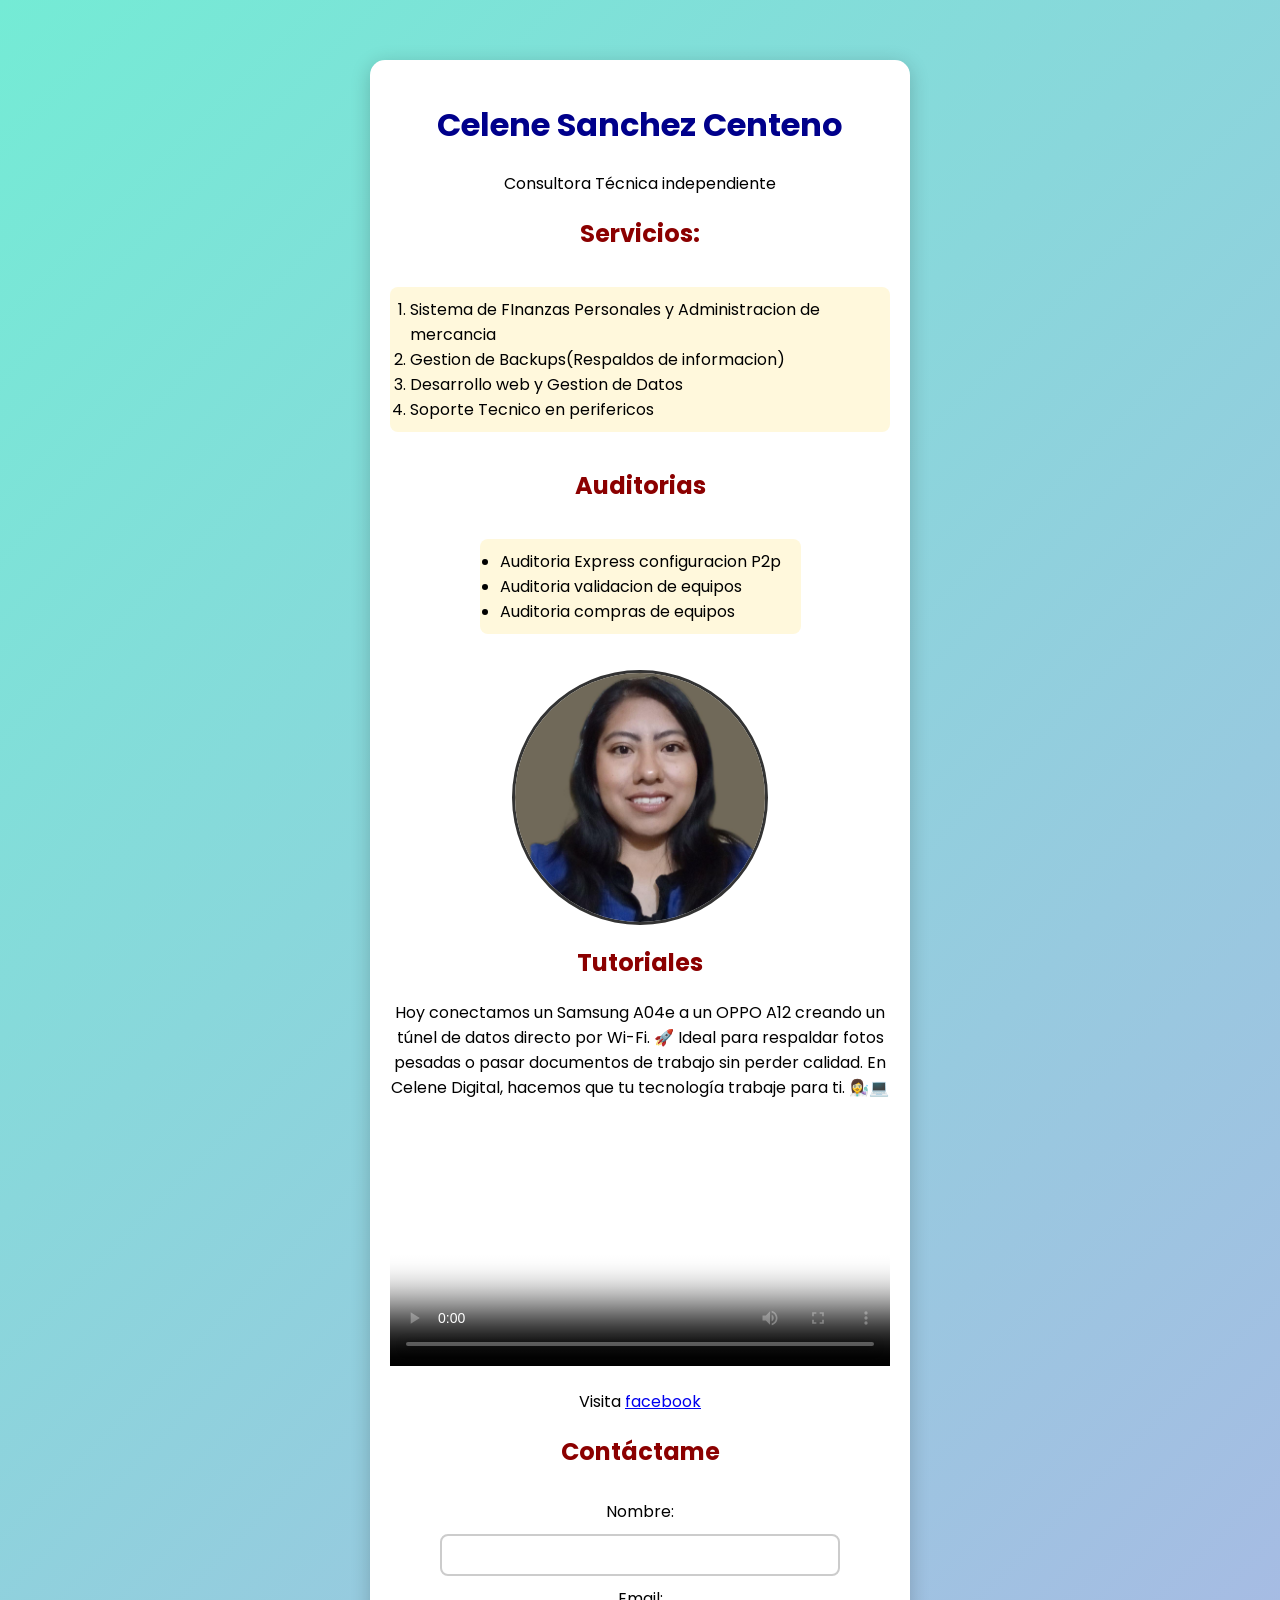
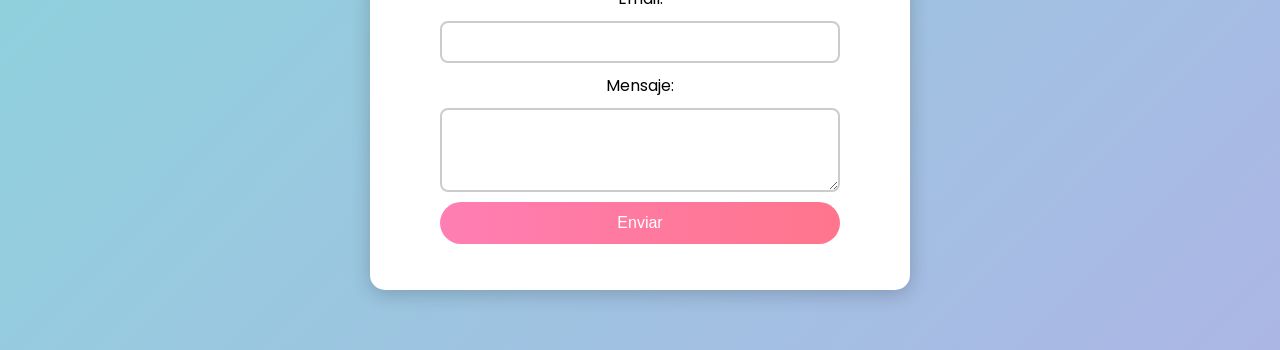
==== index.html @ c9c01e7f "Revision ruta video" ====
<!DOCTYPE html>
<html lang="en">
<head>
    <meta charset="UTF-8">
    <title>Perfil</title>
    <link rel="stylesheet" href="css/style.css">
    <link rel="preconnect" href="https://fonts.googleapis.com">
    <link rel="preconnect" href="https://fonts.gstatic.com" crossorigin>
    <link href="https://fonts.googleapis.com/css2?family=Libertinus+Keyboard&family=Poppins:ital,wght@0,100;0,200;0,300;0,400;0,500;0,600;0,700;0,800;0,900;1,100;1,200;1,300;1,400;1,500;1,600;1,700;1,800;1,900&display=swap" rel="stylesheet">
</head>

<body>
<div class="card">
    <h1>Celene Sanchez Centeno</h1>
    <p>Consultora Técnica independiente
        </p>

    <h2>Servicios:</h2>
    <ol>
        <li>Sistema de FInanzas Personales y Administracion de mercancia</li>
        <li>Gestion de Backups(Respaldos de informacion)</li>
        <li>Desarrollo web y Gestion de Datos</li>
        <li>Soporte Tecnico en perifericos</li>
    </ol>

    <h2>Auditorias</h2>
    <ul>
        <li>Auditoria Express configuracion P2p</li>
        <li>Auditoria validacion de equipos</li>
        <li>Auditoria compras de equipos</li>
    </ul>
    <img src="IMG\GitHub.jpg" alt="Mi foto">

    <h2>Tutoriales</h2>
        <p>
            Hoy conectamos un Samsung A04e a un OPPO A12 creando un túnel de datos directo por Wi-Fi. 🚀

            Ideal para respaldar fotos pesadas o pasar documentos de trabajo sin perder calidad.
            En Celene Digital, hacemos que tu tecnología trabaje para ti. 👩‍🔬💻
            </p>
        <video width="100%

" height="auto" controls poster="IMG\celulares.png">
            <source src="..Video\CompartirCelulares.mp4" type="video/mp4">
            Tu navegador no soporta el formato de video.
        </video>


    <p>Visita <a href="https://www.facebook.com" target="_blank">facebook</a></p>

    <h2>Contáctame</h2>
    <form id="contactForm" method="post">
        <label for="nombre">Nombre:</label>
        <input type="text" id="nombre" name="nombre" required>

        <label for="email">Email:</label>
        <input type="email" id="email" name="email" required>

        <label for="mensaje">Mensaje:</label>
        <textarea id="mensaje" name="mensaje" rows="4" required></textarea>

        <button type="submit">Enviar</button>
    </form>

    <p id="respuesta" class="mensaje"></p>

</div>
<script src="js/scripts.js"></script>
</body>
</html>
---- css/style.css ----
/* Fondo general y fuente */
body {
    background: linear-gradient(135deg, #74ebd5, #ACB6E5);
     font-family: 'Poppins', sans-serif;
    text-align: center;
    margin: 0;
    padding: 20px;
}

/* Título principal */
h1 {
    color: darkblue;
     font-family: 'Poppins', sans-serif;
        font-weight: 700; /* Negrita */
}

/* Subtítulos */
h2 {
    color: darkred;
    margin-top: 20px;
    font-family: 'Poppins', sans-serif;
     font-weight: 700;
}

/* Listas */
ol, ul {
    display: inline-block;
    text-align: left;
    padding: 10px 20px;
    background-color: #fff8dc;
    border-radius: 8px;
}

/* Imagen */
img {
    display: block;
    margin: 20px auto;
    border-radius: 50%;
    border: 3px solid #333;
     max-width: 50%;   /* Nunca será más ancha que su contenedor */
        height: auto;      /* Mantiene la proporción */
}

/* Formulario */
form {
    display: flex;
    flex-direction: column;
    align-items: stretch;  /* hace que los hijos respeten el ancho */
    gap: 10px;
    width: 100%;
    box-sizing: border-box;
    padding: 10px 0;
}

/* Inputs y textarea */
input,
textarea {
    width: 100%;
    padding: 10px;
    border: 2px solid #ccc;
    border-radius: 8px;
    font-size: 1em;
    box-sizing: border-box;
    transition: all 0.3s ease; /* transición suave */
}

/* Al pasar el cursor o enfocar el campo */
input:focus,
textarea:focus {
    border-color: #ff758c; /* color del borde */
    box-shadow: 0 0 8px rgba(255, 117, 140, 0.4); /* brillo suave */
    outline: none; /* quita el borde azul del navegador */
}

/* Botón */
button {
    background: linear-gradient(90deg, #ff7eb3, #ff758c);
    color: white;
    border: none;
    padding: 12px;
    border-radius: 25px;
    cursor: pointer;
    transition: all 0.3s ease;
    font-size: 1em;
}

/*Animacion del boton*/
button:hover {
    background: linear-gradient(90deg, #ff4b1f, #ff9068);
    transform: scale(1.05);
    box-shadow: 0 4px 10px rgba(255, 117, 140, 0.5);
}

.card {
    background: white;
    max-width: 500px;
    margin: 40px auto; /* Centrar */
    padding: 20px;
    border-radius: 15px; /* Bordes redondeados */
    box-shadow: 0px 4px 20px rgba(0, 0, 0, 0.2); /* Sombra */
}

.perfiles img {
    width: 150px;        /* Fuerza a todas a tener el mismo ancho */
    height: 150px;       /* Y el mismo alto */
    object-fit: cover;   /* Recorta la foto para que no se deforme */
    border-radius: 50%;  /* Hace el círculo perfecto */
    margin: 10px;
    border: 3px solid #333;
    display: inline-block;
}

.perfiles {
    display: grid;
    grid-template-columns: repeat(auto-fit, minmax(120px, 1fr));
    gap: 15px;
    margin: 20px 0;
}

/*RESPONSIVO*/
@media (min-width: 768px) {
    form {
        max-width: 400px;
        margin: 0 auto; /* Centra el formulario */
    }
}

/* Mensaje de respuesta */
.mensaje {
    text-align: center;
    font-weight: bold;
    color: #333;
    opacity: 0;
    transition: opacity 1s ease-in-out;
}

/* Clase visible que se aplicará con JS */
.mensaje.visible {
    opacity: 1;
}

.mensaje {
    text-align: center;
    font-weight: bold;
    color: #333;
    opacity: 0;
    transition: opacity 1s ease-in-out;
}

.mensaje.visible {
    opacity: 1;
}

.mensaje.error {
    color: red;
}

.mensaje.ok {
    color: green;
}
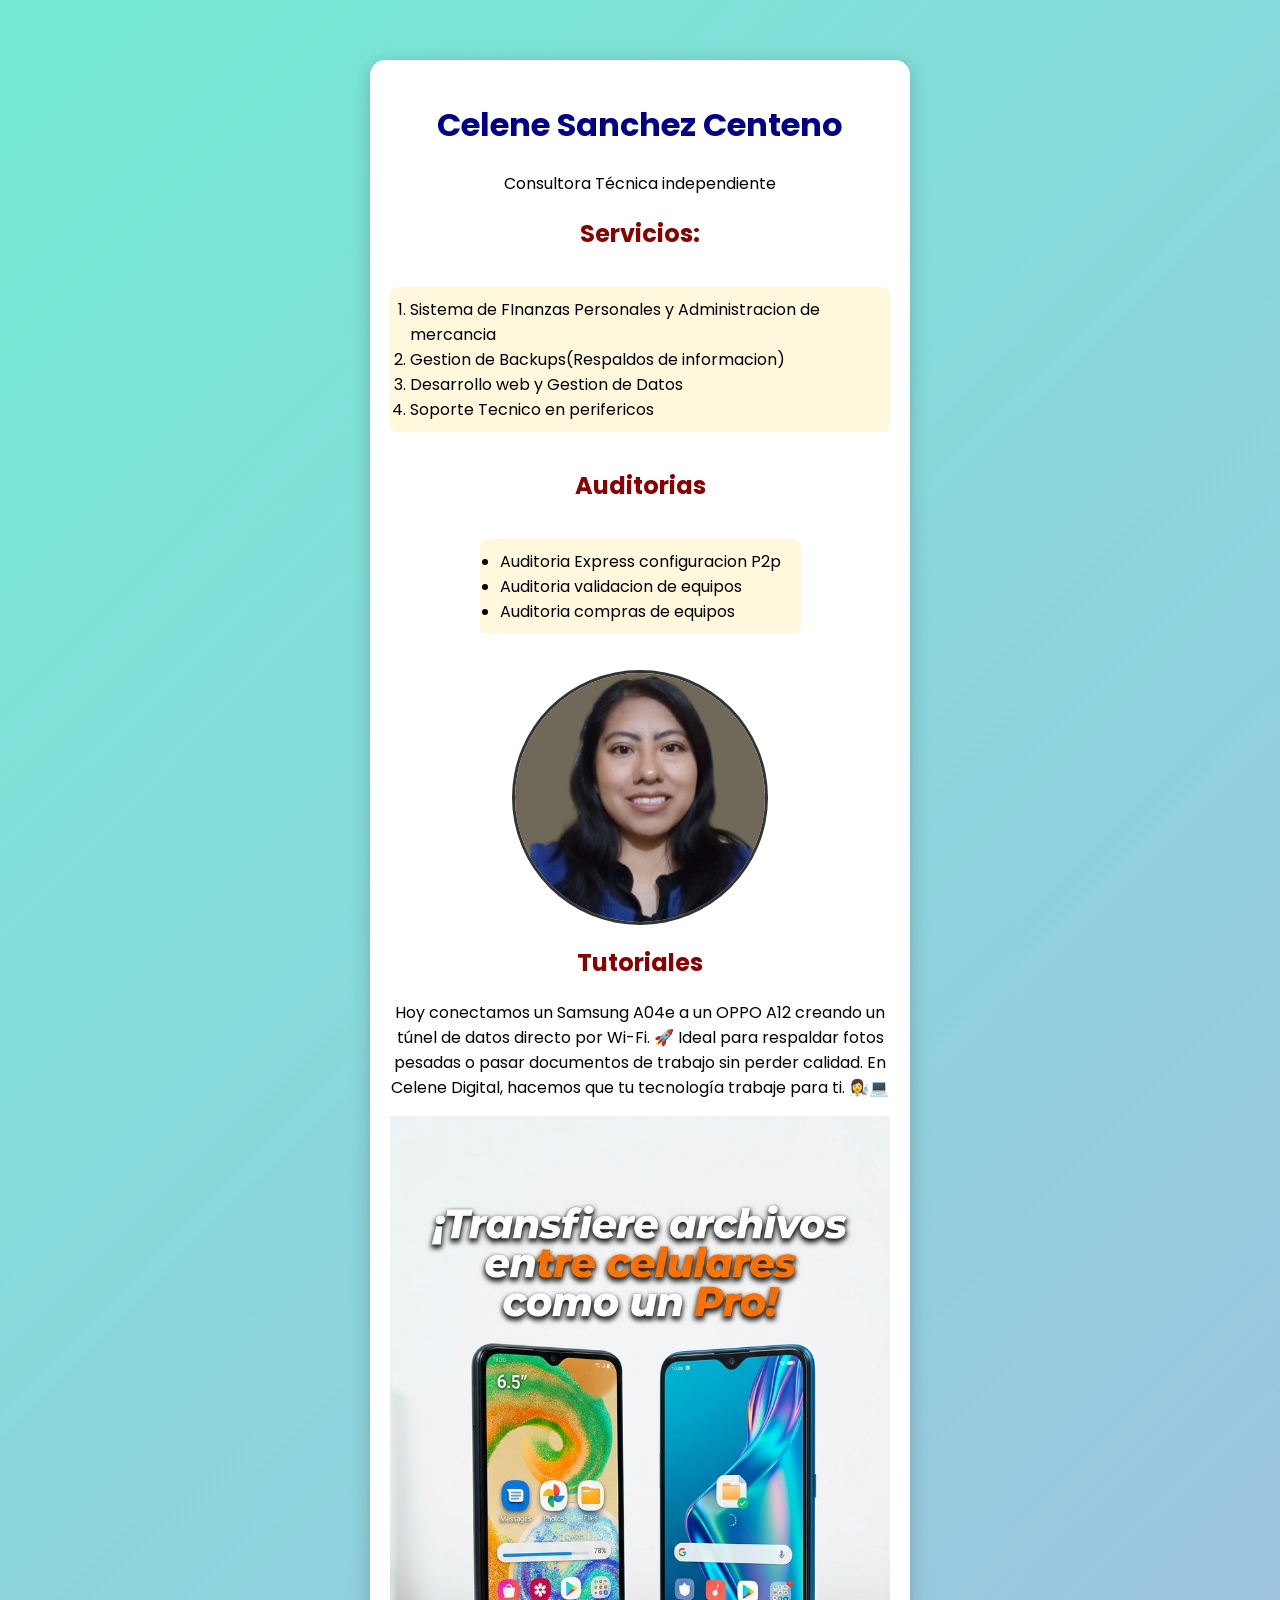
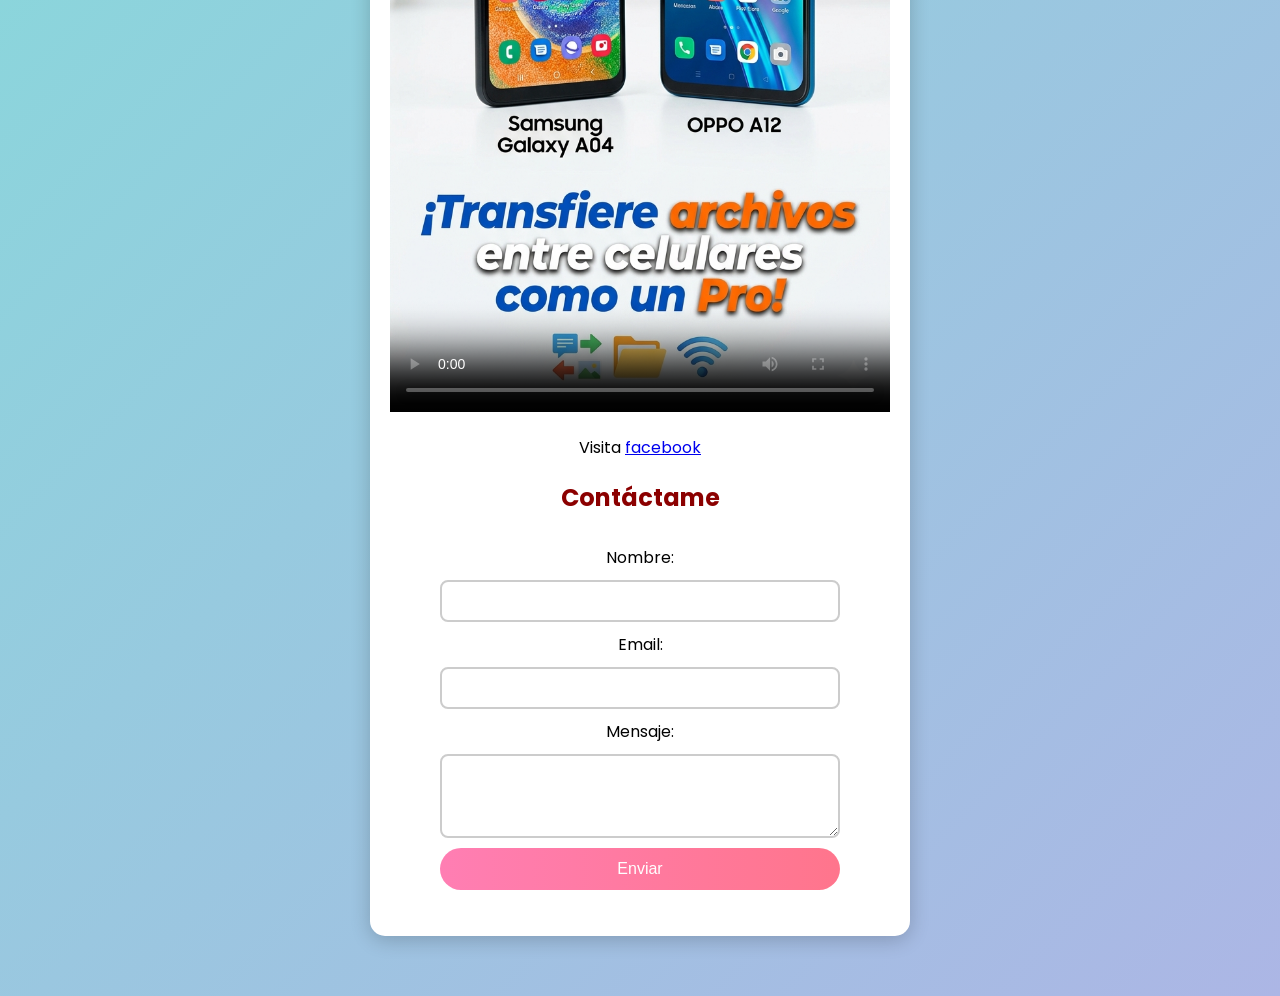
==== commit 280d9aed: "Revision ruta video 2" ====
--- a/index.html
+++ b/index.html
@@ -38,10 +38,8 @@
             Ideal para respaldar fotos pesadas o pasar documentos de trabajo sin perder calidad.
             En Celene Digital, hacemos que tu tecnología trabaje para ti. 👩‍🔬💻
             </p>
-        <video width="100%
-
-" height="auto" controls poster="IMG\celulares.png">
-            <source src="..Video\CompartirCelulares.mp4" type="video/mp4">
+        <video width="100%" height="auto" controls poster="IMG\celulares.png">
+            <source src="CompartirCelulares.mp4" type="video/mp4">
             Tu navegador no soporta el formato de video.
         </video>
 
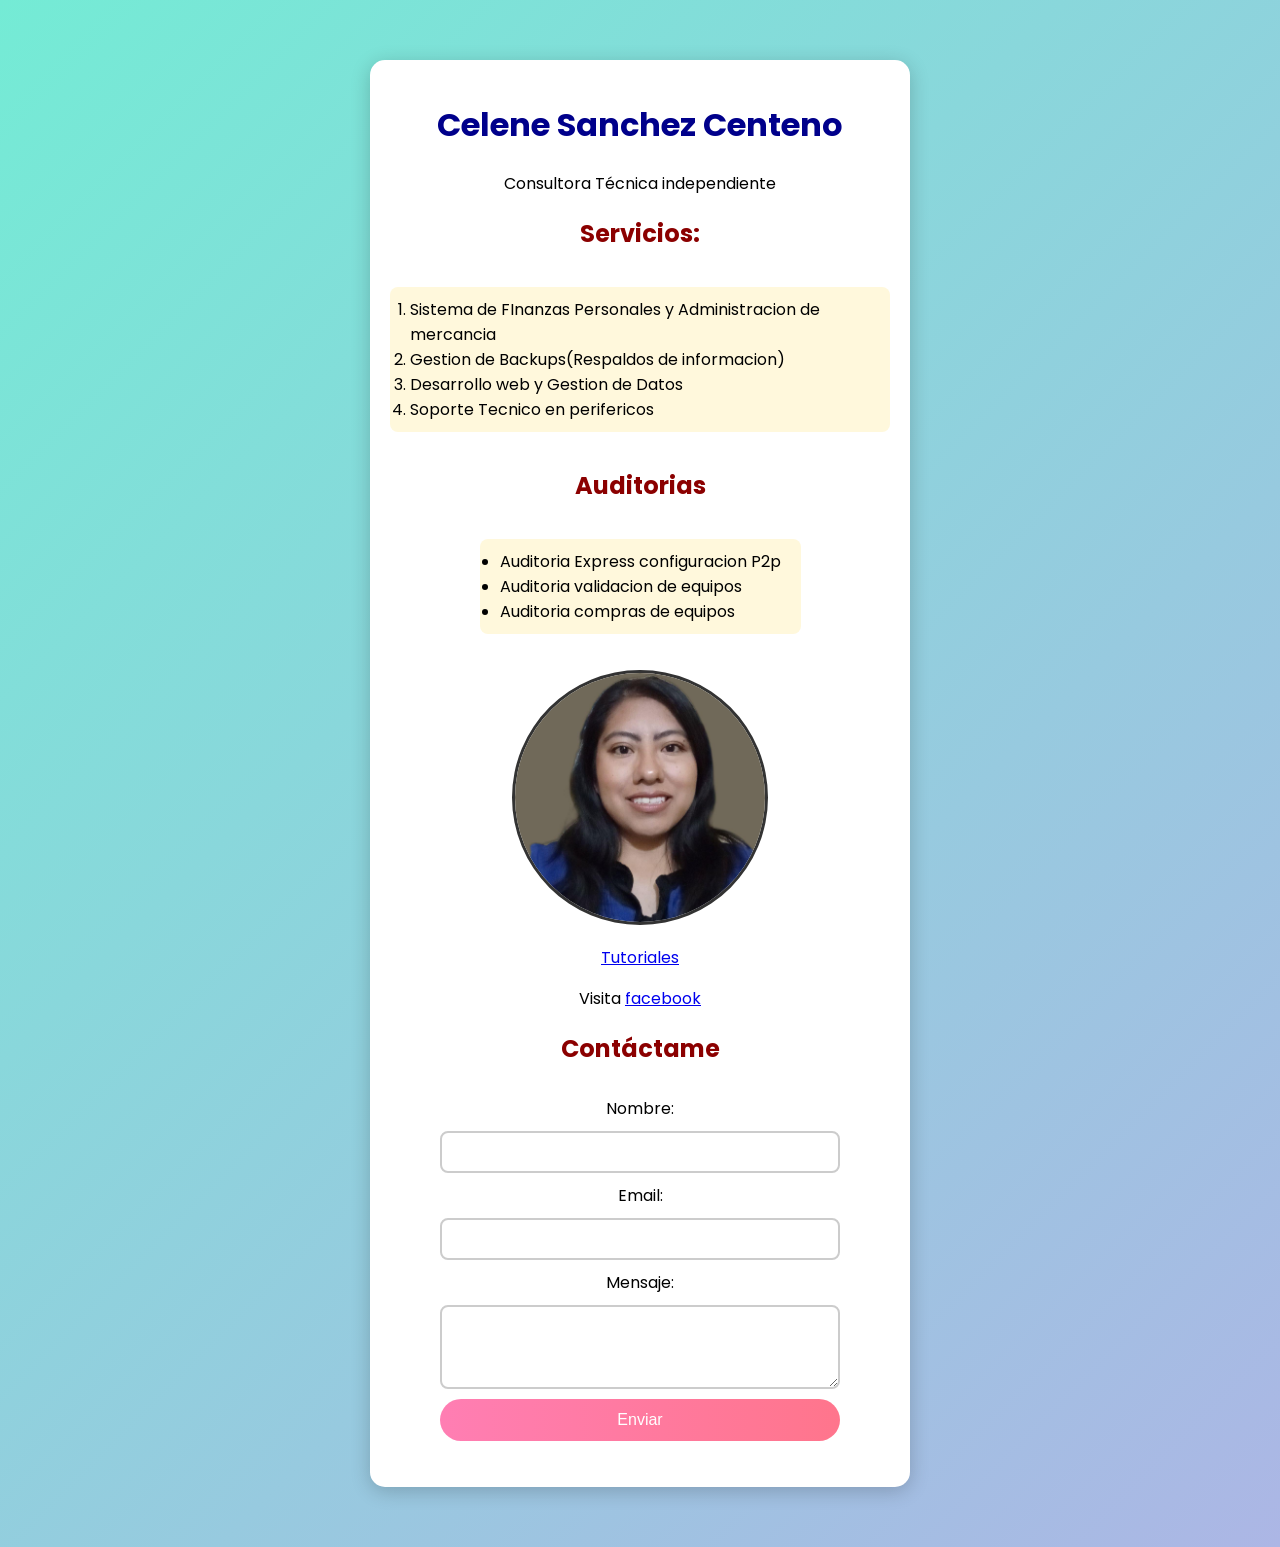
==== commit 43a1dc03: "Actualizacion tutoriales" ====
--- a/index.html
+++ b/index.html
@@ -31,18 +31,7 @@
     </ul>
     <img src="IMG\GitHub.jpg" alt="Mi foto">
 
-    <h2>Tutoriales</h2>
-        <p>
-            Hoy conectamos un Samsung A04e a un OPPO A12 creando un túnel de datos directo por Wi-Fi. 🚀
-
-            Ideal para respaldar fotos pesadas o pasar documentos de trabajo sin perder calidad.
-            En Celene Digital, hacemos que tu tecnología trabaje para ti. 👩‍🔬💻
-            </p>
-        <video width="100%" height="auto" controls poster="IMG\celulares.png">
-            <source src="CompartirCelulares.mp4" type="video/mp4">
-            Tu navegador no soporta el formato de video.
-        </video>
-
+    <a href="Tutoriales.html">Tutoriales</a>
 
     <p>Visita <a href="https://www.facebook.com" target="_blank">facebook</a></p>
 
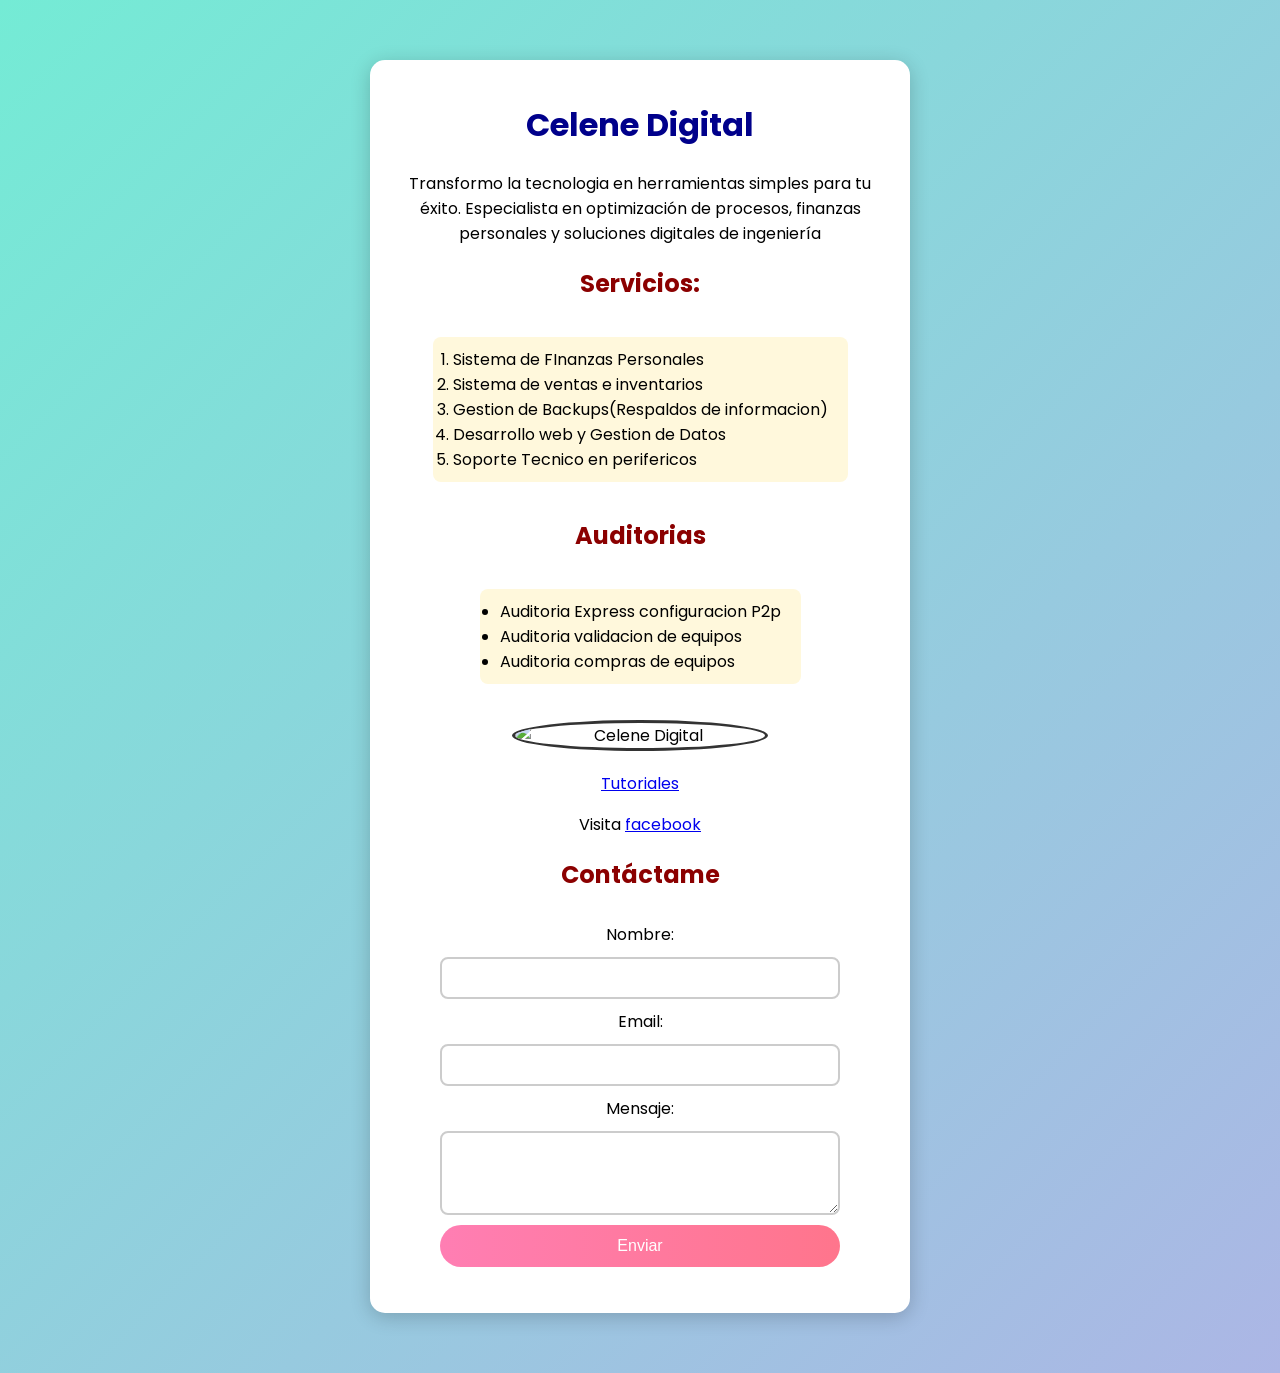
==== commit 691ac470: "Actualizacion de descripcion e imagen Celene Digital" ====
--- a/index.html
+++ b/index.html
@@ -2,7 +2,7 @@
 <html lang="en">
 <head>
     <meta charset="UTF-8">
-    <title>Perfil</title>
+    <title>Celene Digital</title>
     <link rel="stylesheet" href="css/style.css">
     <link rel="preconnect" href="https://fonts.googleapis.com">
     <link rel="preconnect" href="https://fonts.gstatic.com" crossorigin>
@@ -11,13 +11,15 @@
 
 <body>
 <div class="card">
-    <h1>Celene Sanchez Centeno</h1>
-    <p>Consultora Técnica independiente
+    <h1>Celene Digital</h1>
+    <p>Transformo la tecnologia en herramientas simples para tu éxito. Especialista en optimización de procesos, finanzas personales y soluciones digitales
+        de ingeniería
         </p>
 
     <h2>Servicios:</h2>
     <ol>
-        <li>Sistema de FInanzas Personales y Administracion de mercancia</li>
+        <li>Sistema de FInanzas Personales</li>
+        <li>Sistema de ventas e inventarios </li>
         <li>Gestion de Backups(Respaldos de informacion)</li>
         <li>Desarrollo web y Gestion de Datos</li>
         <li>Soporte Tecnico en perifericos</li>
@@ -29,7 +31,7 @@
         <li>Auditoria validacion de equipos</li>
         <li>Auditoria compras de equipos</li>
     </ul>
-    <img src="IMG\GitHub.jpg" alt="Mi foto">
+    <img src="IMG\CeleneD.jpg" alt="Celene Digital">
 
     <a href="Tutoriales.html">Tutoriales</a>
 
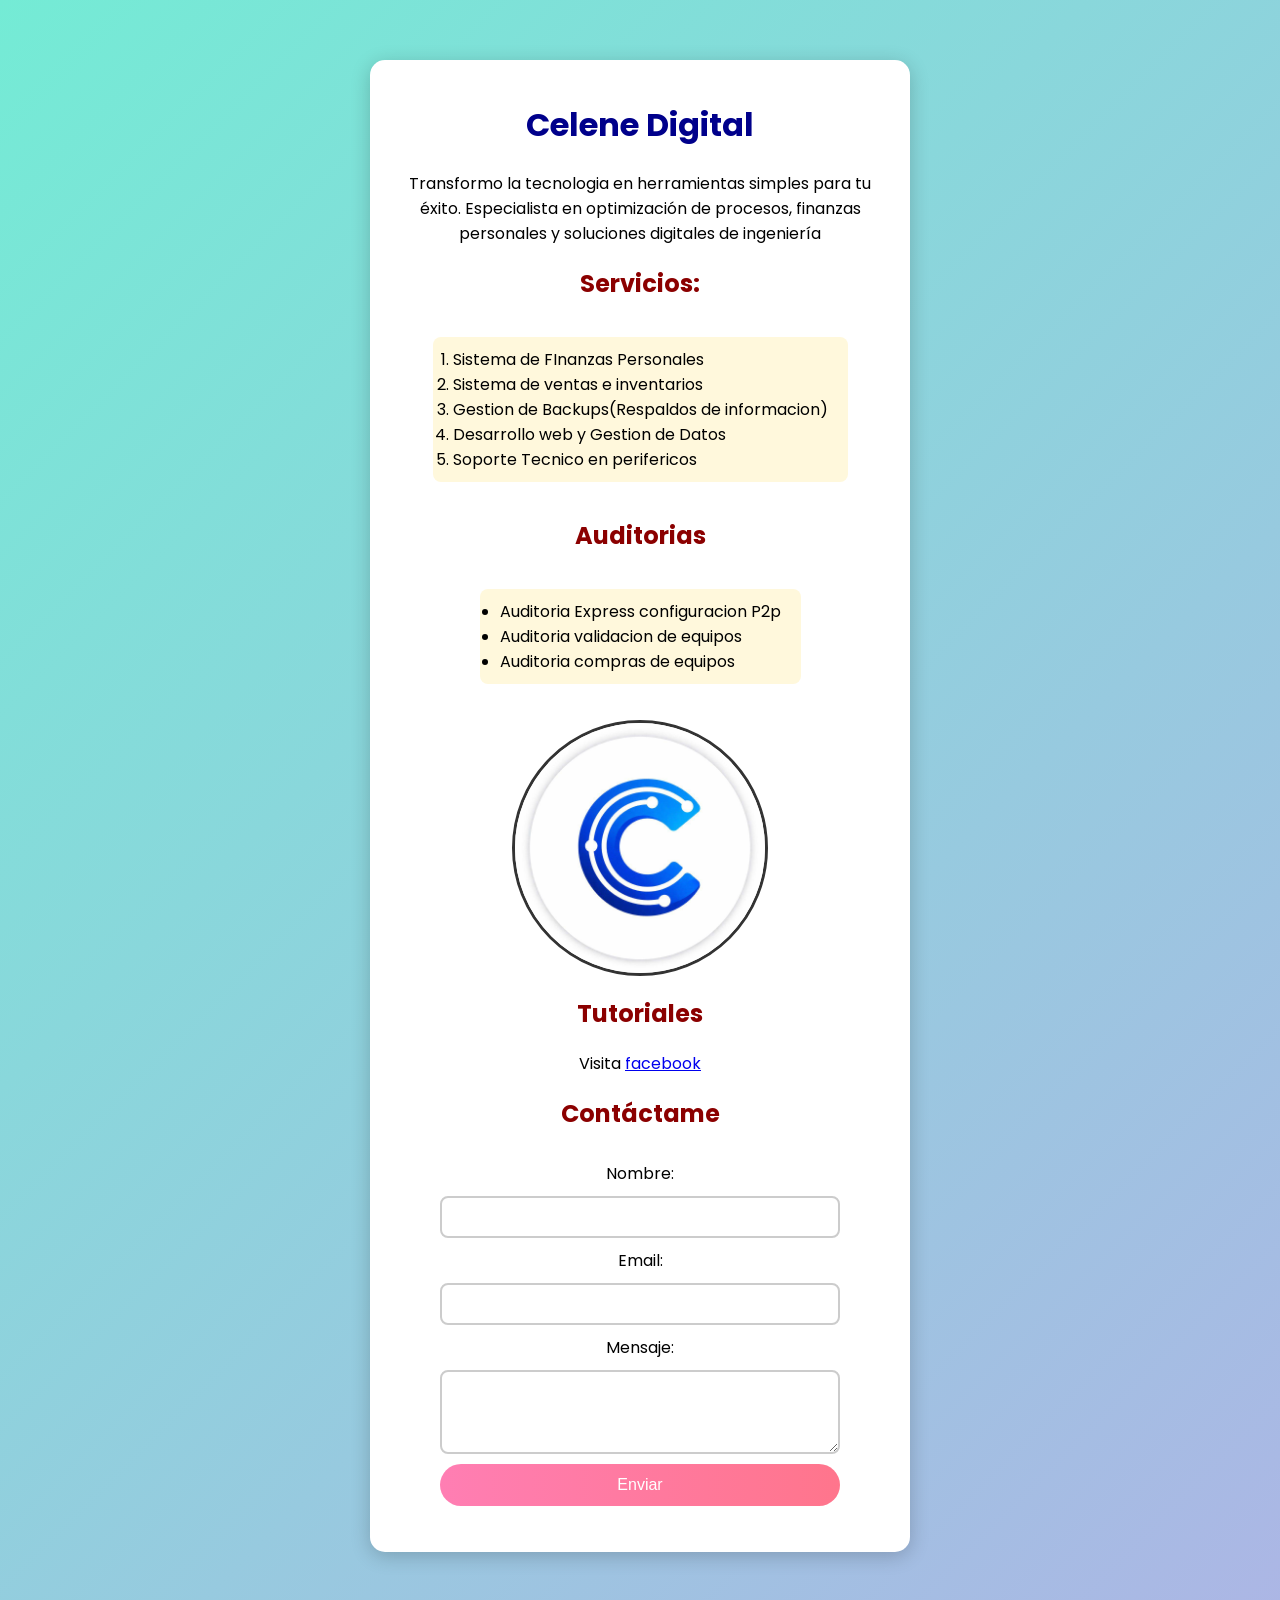
==== commit 3584d8cc: "h2" ====
--- a/index.html
+++ b/index.html
@@ -33,7 +33,7 @@
     </ul>
     <img src="IMG\CeleneD.jpg" alt="Celene Digital">
 
-    <a href="Tutoriales.html">Tutoriales</a>
+    <h2 href="Tutoriales.html">Tutoriales</h2>
 
     <p>Visita <a href="https://www.facebook.com" target="_blank">facebook</a></p>
 
--- a/css/style.css
+++ b/css/style.css
@@ -159,6 +159,44 @@
     color: green;
 }
 
-
-
-
+.video-responsive {
+    position: relative;
+    padding-bottom: 56.25%; /* Relación de aspecto 16:9 */
+    height: 0;
+    overflow: hidden;
+    margin-bottom: 15px;
+    border-radius: 8px;
+}
+
+.video-responsive iframe {
+    position: absolute;
+    top: 0;
+    left: 0;
+    width: 100%;
+    height: 100%;
+}
+
+/* La cuadrícula inteligente */
+.tutoriales-container {
+    display: grid;
+    grid-template-columns: repeat(auto-fit, minmax(300px, 1fr));
+    gap: 20px;
+    padding: 20px;
+}
+
+.tutorial-card {
+    background: #ffffff;
+    border: 1px solid #ddd;
+    border-radius: 12px;
+    padding: 20px;
+    box-shadow: 0 4px 6px rgba(0,0,0,0.05);
+}
+
+/*Regla especial para que los shorts mantengan su forma vertical del celular*/
+.short-vertical {
+padding-bottom: 177.77%; /*Relacion de aspecto 9:16 (vertical) */
+}
+
+
+
+
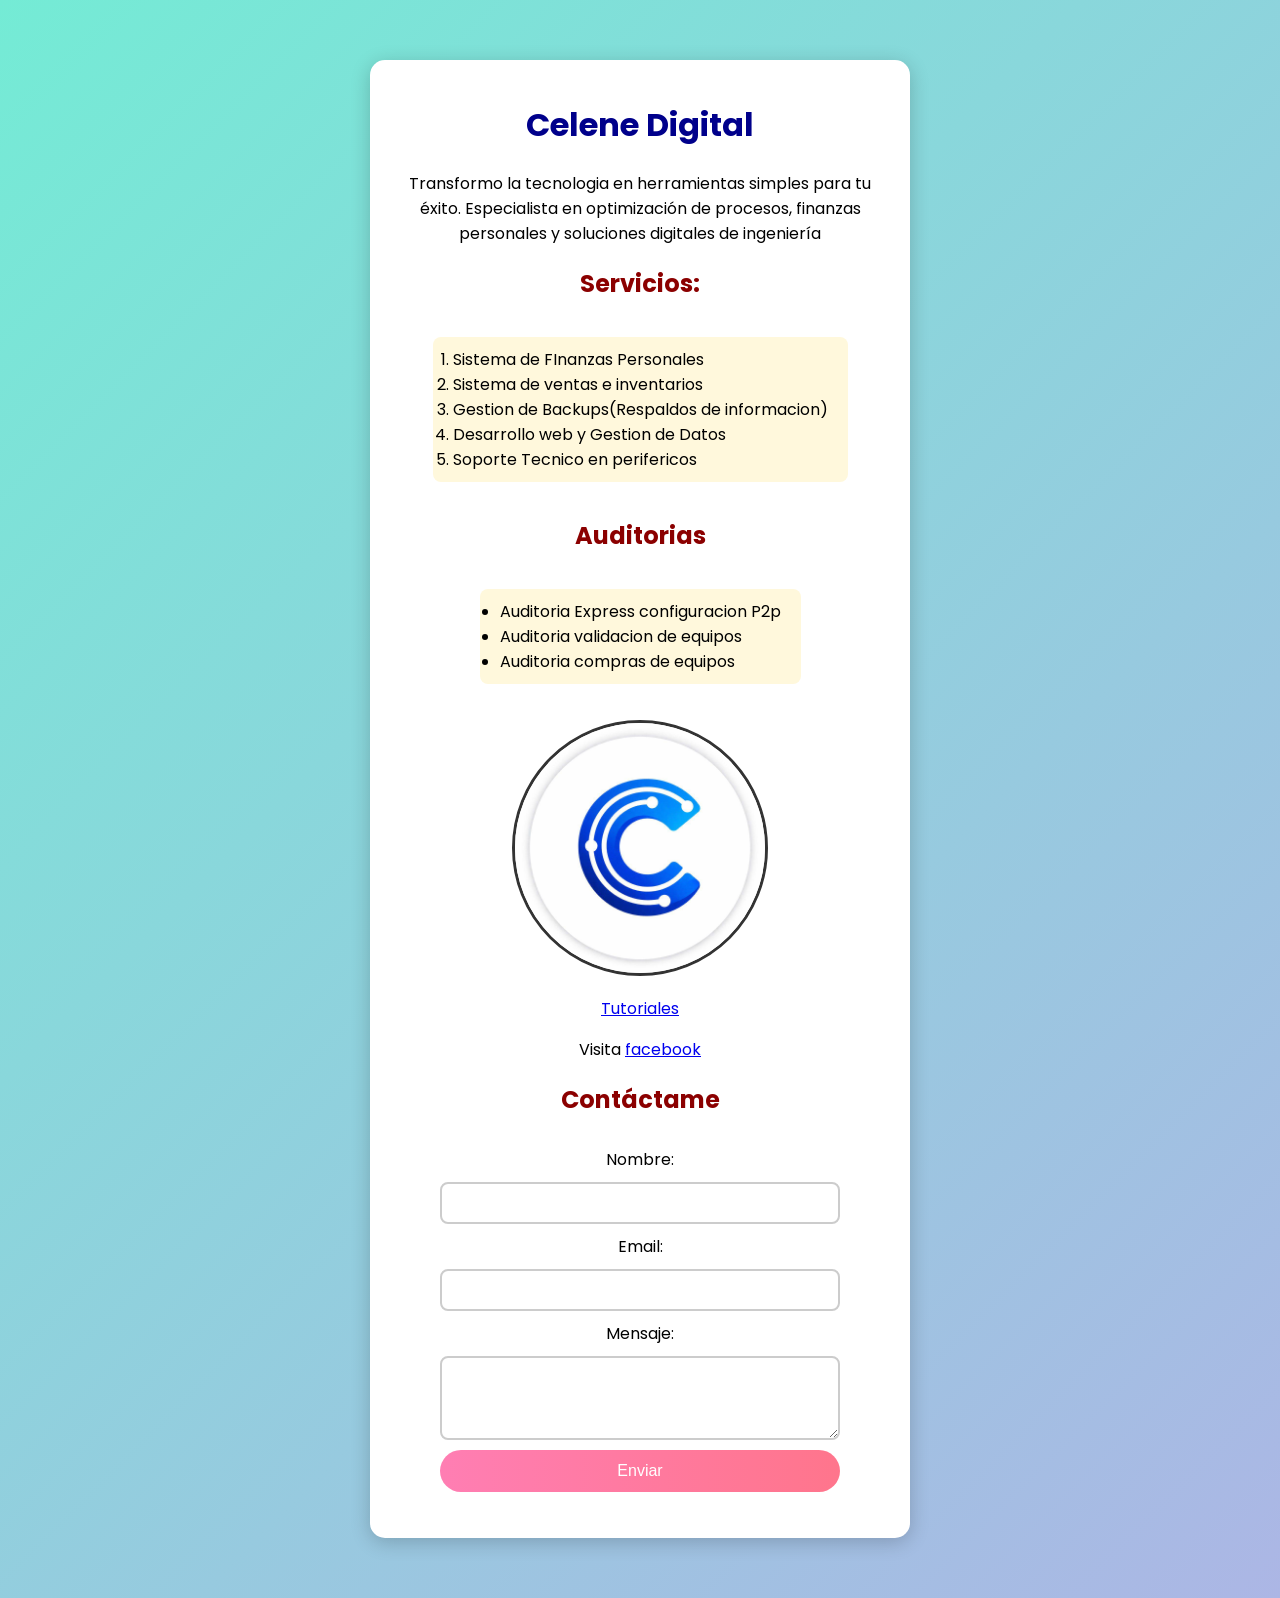
==== commit f02a38a4: "enlace tutoriales" ====
--- a/index.html
+++ b/index.html
@@ -33,7 +33,7 @@
     </ul>
     <img src="IMG\CeleneD.jpg" alt="Celene Digital">
 
-    <h2 href="Tutoriales.html">Tutoriales</h2>
+    <a href="Tutoriales.html">Tutoriales</a>
 
     <p>Visita <a href="https://www.facebook.com" target="_blank">facebook</a></p>
 
